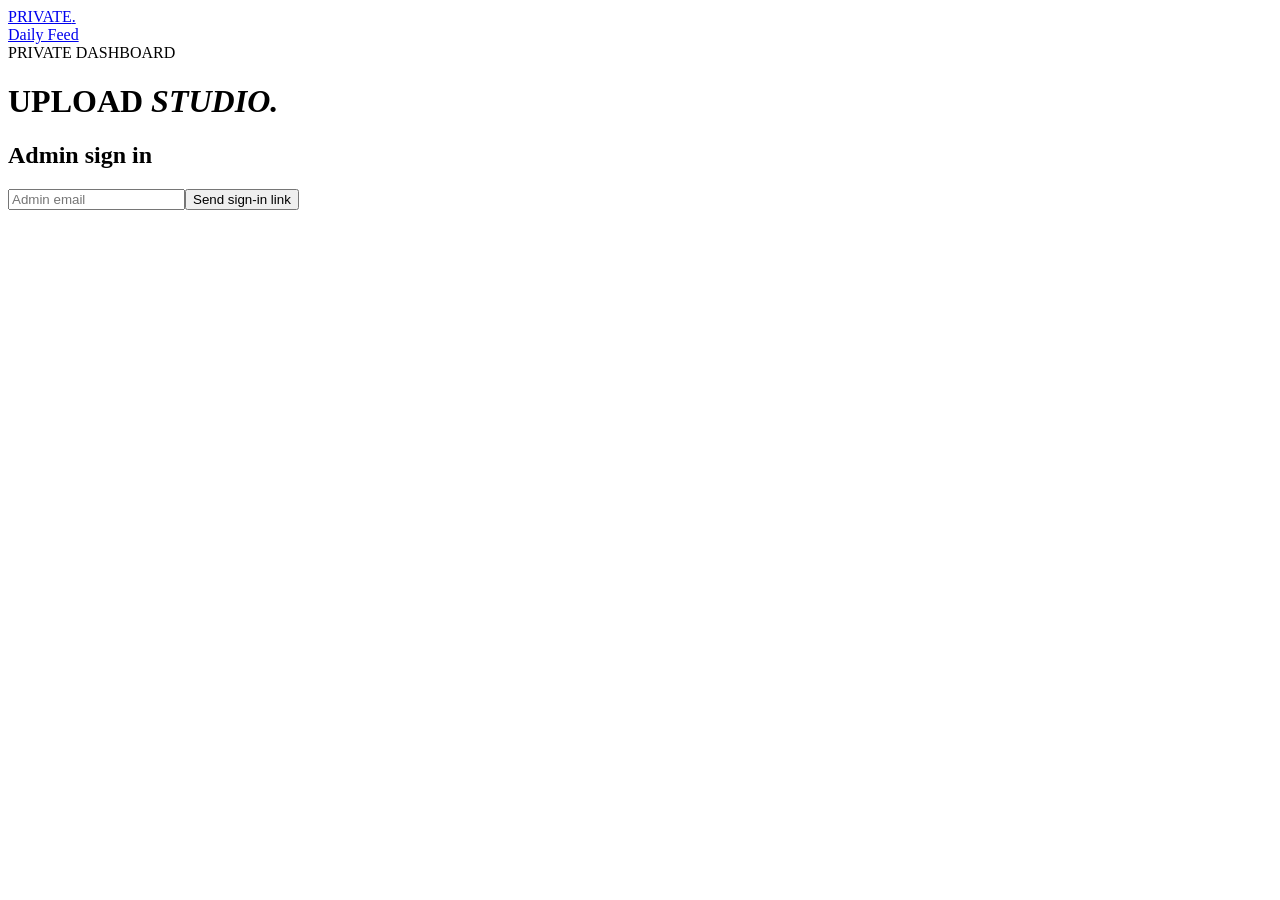
==== admin.html @ 8a78fc58 "Scaffold members-only Gallery Feed: admin.html" ====
<!doctype html><html lang="en"><head><meta charset="utf-8"><meta name="viewport" content="width=device-width,initial-scale=1"><title>Gallery Feed | Admin</title><link href="https://fonts.googleapis.com/css2?family=Bebas+Neue&family=Inter:wght@400;600;700&display=swap" rel="stylesheet"><link rel="stylesheet" href="./feed.css"></head><body><header><a class="logo" href="./index.html">PRIVATE<span>.</span></a><nav><a href="./daily.html">Daily Feed</a></nav></header><main><div class="eyebrow">PRIVATE DASHBOARD</div><h1>UPLOAD <em>STUDIO.</em></h1><section id="login"><h2>Admin sign in</h2><form id="signIn"><input type="email" id="email" placeholder="Admin email" required><button>Send sign-in link</button></form><p id="loginMessage" role="status"></p></section><section id="members" hidden><div class="actions"><span id="account"></span><button id="logout" class="secondary">Sign out</button></div><p id="memberStatus" role="status"></p><form id="uploadForm" hidden><label>Video title<input name="title" required maxlength="120"></label><label>Description<textarea name="description" maxlength="1000"></textarea></label><label>Category<select name="category"><option>Daily Updates</option><option>Behind the Scenes</option><option>Recently Added</option></select></label><label>Video file<input name="video" type="file" accept="video/mp4,video/webm,video/quicktime" required></label><button id="publish">Upload and publish</button></form><p id="uploadStatus" role="status"></p></section></main><script type="module" src="./feed.js"></script></body></html>
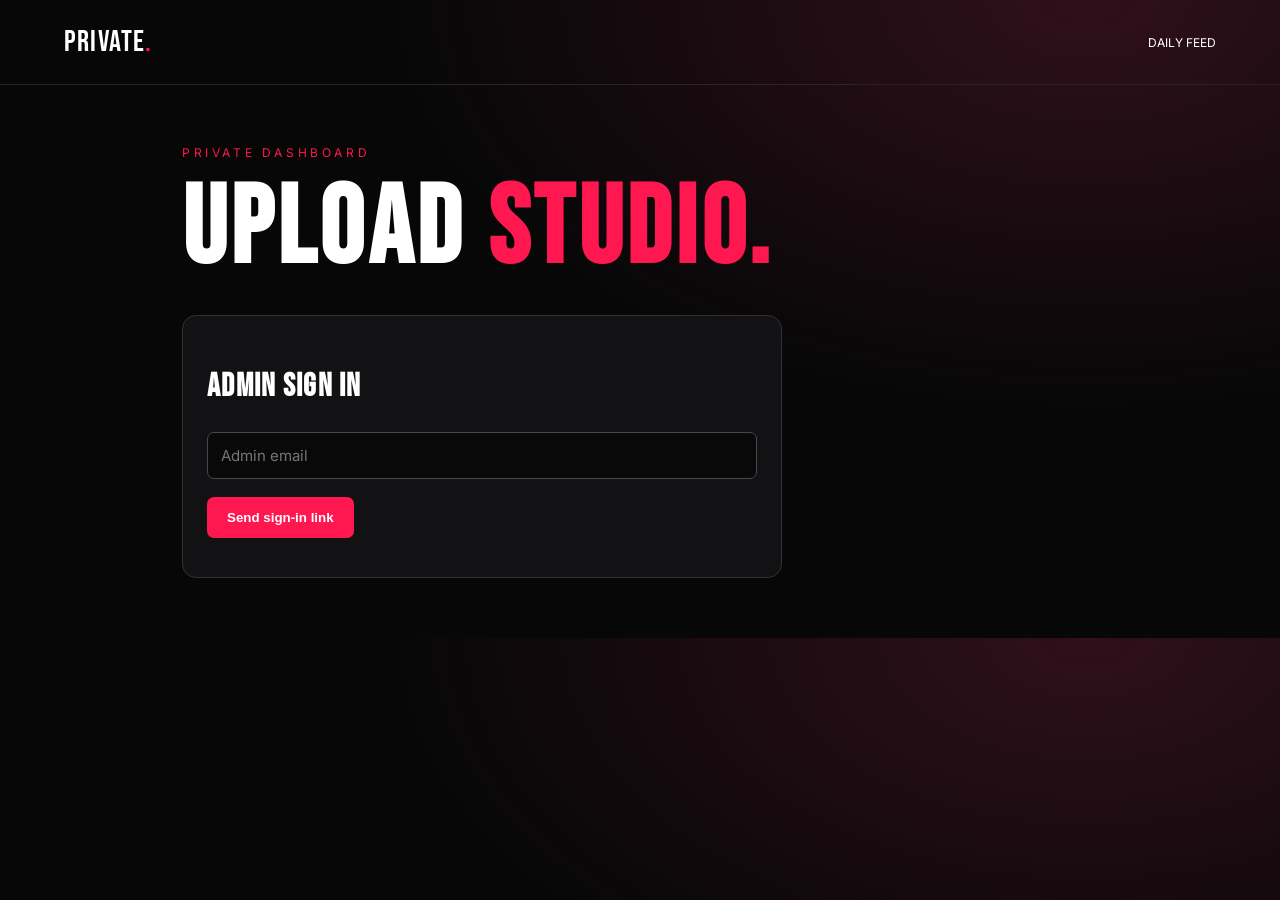
==== commit 8c7868ef: "Allow photos and videos in Gallery Feed: admin.html" ====
--- a/admin.html
+++ b/admin.html
@@ -1 +1 @@
-<!doctype html><html lang="en"><head><meta charset="utf-8"><meta name="viewport" content="width=device-width,initial-scale=1"><title>Gallery Feed | Admin</title><link href="https://fonts.googleapis.com/css2?family=Bebas+Neue&family=Inter:wght@400;600;700&display=swap" rel="stylesheet"><link rel="stylesheet" href="./feed.css"></head><body><header><a class="logo" href="./index.html">PRIVATE<span>.</span></a><nav><a href="./daily.html">Daily Feed</a></nav></header><main><div class="eyebrow">PRIVATE DASHBOARD</div><h1>UPLOAD <em>STUDIO.</em></h1><section id="login"><h2>Admin sign in</h2><form id="signIn"><input type="email" id="email" placeholder="Admin email" required><button>Send sign-in link</button></form><p id="loginMessage" role="status"></p></section><section id="members" hidden><div class="actions"><span id="account"></span><button id="logout" class="secondary">Sign out</button></div><p id="memberStatus" role="status"></p><form id="uploadForm" hidden><label>Video title<input name="title" required maxlength="120"></label><label>Description<textarea name="description" maxlength="1000"></textarea></label><label>Category<select name="category"><option>Daily Updates</option><option>Behind the Scenes</option><option>Recently Added</option></select></label><label>Video file<input name="video" type="file" accept="video/mp4,video/webm,video/quicktime" required></label><button id="publish">Upload and publish</button></form><p id="uploadStatus" role="status"></p></section></main><script type="module" src="./feed.js"></script></body></html>+<!doctype html><html lang="en"><head><meta charset="utf-8"><meta name="viewport" content="width=device-width,initial-scale=1"><title>Gallery Feed | Admin</title><link href="https://fonts.googleapis.com/css2?family=Bebas+Neue&family=Inter:wght@400;600;700&display=swap" rel="stylesheet"><link rel="stylesheet" href="./feed.css"></head><body><header><a class="logo" href="./index.html">PRIVATE<span>.</span></a><nav><a href="./daily.html">Daily Feed</a></nav></header><main><div class="eyebrow">PRIVATE DASHBOARD</div><h1>UPLOAD <em>STUDIO.</em></h1><section id="login"><h2>Admin sign in</h2><form id="signIn"><input type="email" id="email" placeholder="Admin email" required><button>Send sign-in link</button></form><p id="loginMessage" role="status"></p></section><section id="members" hidden><div class="actions"><span id="account"></span><button id="logout" class="secondary">Sign out</button></div><p id="memberStatus" role="status"></p><form id="uploadForm" hidden><label>Post title<input name="title" required maxlength="120"></label><label>Description<textarea name="description" maxlength="1000"></textarea></label><label>Category<select name="category"><option>Daily Updates</option><option>Behind the Scenes</option><option>Recently Added</option></select></label><label>Photo or video<input name="media" type="file" accept="image/jpeg,image/png,image/webp,image/gif,video/mp4,video/webm,video/quicktime" required></label><button id="publish">Upload and publish</button></form><p id="uploadStatus" role="status"></p></section></main><script type="module" src="./feed.js"></script></body></html>
--- a/feed.css
+++ b/feed.css
@@ -0,0 +1 @@
+:root{color-scheme:dark;--red:#ff174f}*{box-sizing:border-box}body{margin:0;background:radial-gradient(ellipse at 85% 0%,#30101a,transparent 45%),#070708;color:#fff;font:15px Inter,Arial,sans-serif}header{padding:24px 5%;display:flex;justify-content:space-between;align-items:center;border-bottom:1px solid #282428}a{color:inherit;text-decoration:none}nav{display:flex;gap:20px;font-size:12px;text-transform:uppercase}.logo,h1,h2{font-family:'Bebas Neue',Impact,sans-serif;letter-spacing:.04em}.logo{font-size:30px}.logo span,em{color:var(--red);font-style:normal}main{max-width:960px;margin:60px auto;padding:0 22px}.eyebrow{color:var(--red);letter-spacing:.3em;font-size:12px}h1{font-size:clamp(55px,10vw,110px);line-height:1;margin:15px 0}h2{font-size:32px}.muted{color:#aaa}section{margin-top:30px}#login,form#uploadForm{background:#121214;border:1px solid #343034;border-radius:14px;padding:24px;max-width:600px}input,textarea,select{display:block;width:100%;padding:13px;background:#09090a;color:#fff;border:1px solid #50434a;border-radius:7px;margin:9px 0 18px;font:inherit}label{display:block;margin:15px 0}button,.cta{display:inline-block;background:var(--red);color:#fff;border:0;border-radius:7px;padding:13px 20px;font-weight:700;cursor:pointer}.cta{margin-top:16px}.secondary{background:#29272a}.actions{display:flex;justify-content:space-between;align-items:center;gap:15px}.feed{display:grid;grid-template-columns:repeat(auto-fill,minmax(270px,1fr));gap:20px;margin:24px 0}.post{background:#141416;border:1px solid #30272c;border-radius:12px;overflow:hidden}.post video{width:100%;aspect-ratio:9/12;background:#000}.post .details{padding:16px}.post h2{margin:5px 0}.post time{color:#bbb;font-size:12px}.post p{overflow-wrap:anywhere}#memberStatus,#uploadStatus,#loginMessage{line-height:1.6}@media(max-width:550px){header{padding:15px}nav{gap:10px}main{margin:35px auto}.feed{grid-template-columns:1fr}}
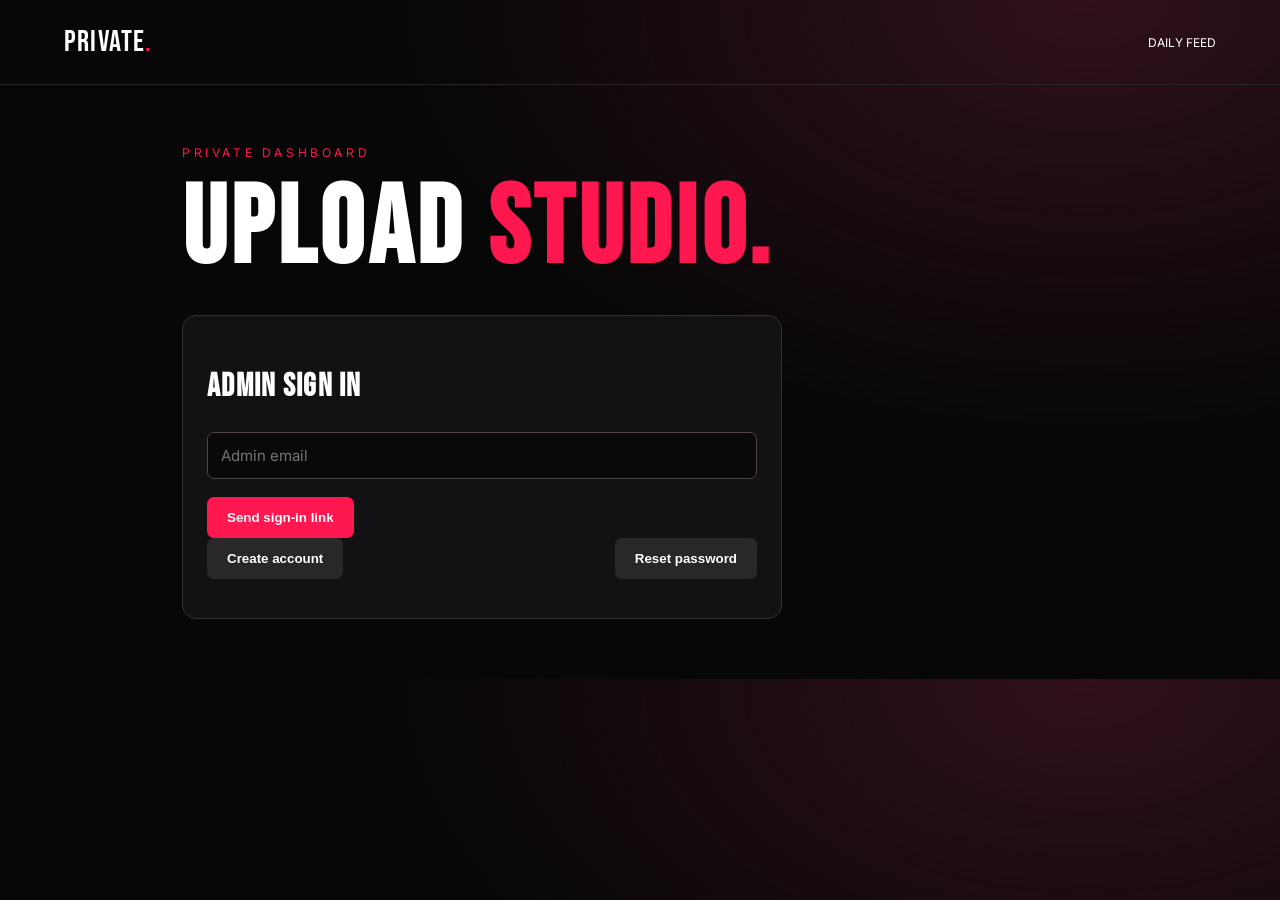
==== commit 04ac50f3: "Show password sign-in and account setup on admin.html" ====
--- a/admin.html
+++ b/admin.html
@@ -1 +1 @@
-<!doctype html><html lang="en"><head><meta charset="utf-8"><meta name="viewport" content="width=device-width,initial-scale=1"><title>Gallery Feed | Admin</title><link href="https://fonts.googleapis.com/css2?family=Bebas+Neue&family=Inter:wght@400;600;700&display=swap" rel="stylesheet"><link rel="stylesheet" href="./feed.css"></head><body><header><a class="logo" href="./index.html">PRIVATE<span>.</span></a><nav><a href="./daily.html">Daily Feed</a></nav></header><main><div class="eyebrow">PRIVATE DASHBOARD</div><h1>UPLOAD <em>STUDIO.</em></h1><section id="login"><h2>Admin sign in</h2><form id="signIn"><input type="email" id="email" placeholder="Admin email" required><button>Send sign-in link</button></form><p id="loginMessage" role="status"></p></section><section id="members" hidden><div class="actions"><span id="account"></span><button id="logout" class="secondary">Sign out</button></div><p id="memberStatus" role="status"></p><form id="uploadForm" hidden><label>Post title<input name="title" required maxlength="120"></label><label>Description<textarea name="description" maxlength="1000"></textarea></label><label>Category<select name="category"><option>Daily Updates</option><option>Behind the Scenes</option><option>Recently Added</option></select></label><label>Photo or video<input name="media" type="file" accept="image/jpeg,image/png,image/webp,image/gif,video/mp4,video/webm,video/quicktime" required></label><button id="publish">Upload and publish</button></form><p id="uploadStatus" role="status"></p></section></main><script type="module" src="./feed.js"></script></body></html>+<!doctype html><html lang="en"><head><meta charset="utf-8"><meta name="viewport" content="width=device-width,initial-scale=1"><title>Gallery Feed | Admin</title><link href="https://fonts.googleapis.com/css2?family=Bebas+Neue&family=Inter:wght@400;600;700&display=swap" rel="stylesheet"><link rel="stylesheet" href="./feed.css"></head><body><header><a class="logo" href="./index.html">PRIVATE<span>.</span></a><nav><a href="./daily.html">Daily Feed</a></nav></header><main><div class="eyebrow">PRIVATE DASHBOARD</div><h1>UPLOAD <em>STUDIO.</em></h1><section id="login"><h2>Admin sign in</h2><form id="signIn"><input type="email" id="email" placeholder="Admin email" required><button>Send sign-in link</button></form><div class="actions"><button type="button" id="signUp" class="secondary">Create account</button><button type="button" id="resetPassword" class="secondary">Reset password</button></div><p id="loginMessage" role="status"></p></section><section id="members" hidden><div class="actions"><span id="account"></span><button id="logout" class="secondary">Sign out</button></div><p id="memberStatus" role="status"></p><div id="adminFeedNav" hidden><a class="cta" href="./daily.html">View Daily Feed →</a></div><form id="uploadForm" hidden><label>Post title<input name="title" required maxlength="120"></label><label>Description<textarea name="description" maxlength="1000"></textarea></label><label>Category<select name="category"><option>Daily Updates</option><option>Behind the Scenes</option><option>Recently Added</option></select></label><label>Photo or video<input name="media" type="file" accept="image/jpeg,image/png,image/webp,image/gif,video/mp4,video/webm,video/quicktime" required></label><button id="publish">Upload and publish</button></form><p id="uploadStatus" role="status"></p></section></main><script type="module" src="./feed.js?v=20261015-5"></script></body></html>
--- a/feed.css
+++ b/feed.css
@@ -1 +1,3 @@
-:root{color-scheme:dark;--red:#ff174f}*{box-sizing:border-box}body{margin:0;background:radial-gradient(ellipse at 85% 0%,#30101a,transparent 45%),#070708;color:#fff;font:15px Inter,Arial,sans-serif}header{padding:24px 5%;display:flex;justify-content:space-between;align-items:center;border-bottom:1px solid #282428}a{color:inherit;text-decoration:none}nav{display:flex;gap:20px;font-size:12px;text-transform:uppercase}.logo,h1,h2{font-family:'Bebas Neue',Impact,sans-serif;letter-spacing:.04em}.logo{font-size:30px}.logo span,em{color:var(--red);font-style:normal}main{max-width:960px;margin:60px auto;padding:0 22px}.eyebrow{color:var(--red);letter-spacing:.3em;font-size:12px}h1{font-size:clamp(55px,10vw,110px);line-height:1;margin:15px 0}h2{font-size:32px}.muted{color:#aaa}section{margin-top:30px}#login,form#uploadForm{background:#121214;border:1px solid #343034;border-radius:14px;padding:24px;max-width:600px}input,textarea,select{display:block;width:100%;padding:13px;background:#09090a;color:#fff;border:1px solid #50434a;border-radius:7px;margin:9px 0 18px;font:inherit}label{display:block;margin:15px 0}button,.cta{display:inline-block;background:var(--red);color:#fff;border:0;border-radius:7px;padding:13px 20px;font-weight:700;cursor:pointer}.cta{margin-top:16px}.secondary{background:#29272a}.actions{display:flex;justify-content:space-between;align-items:center;gap:15px}.feed{display:grid;grid-template-columns:repeat(auto-fill,minmax(270px,1fr));gap:20px;margin:24px 0}.post{background:#141416;border:1px solid #30272c;border-radius:12px;overflow:hidden}.post video{width:100%;aspect-ratio:9/12;background:#000}.post .details{padding:16px}.post h2{margin:5px 0}.post time{color:#bbb;font-size:12px}.post p{overflow-wrap:anywhere}#memberStatus,#uploadStatus,#loginMessage{line-height:1.6}@media(max-width:550px){header{padding:15px}nav{gap:10px}main{margin:35px auto}.feed{grid-template-columns:1fr}}+:root{color-scheme:dark;--red:#ff174f}*{box-sizing:border-box}body{margin:0;background:radial-gradient(ellipse at 85% 0%,#30101a,transparent 45%),#070708;color:#fff;font:15px Inter,Arial,sans-serif}header{padding:24px 5%;display:flex;justify-content:space-between;align-items:center;border-bottom:1px solid #282428}a{color:inherit;text-decoration:none}nav{display:flex;gap:20px;font-size:12px;text-transform:uppercase}.logo,h1,h2{font-family:'Bebas Neue',Impact,sans-serif;letter-spacing:.04em}.logo{font-size:30px}.logo span,em{color:var(--red);font-style:normal}main{max-width:960px;margin:60px auto;padding:0 22px}.eyebrow{color:var(--red);letter-spacing:.3em;font-size:12px}h1{font-size:clamp(55px,10vw,110px);line-height:1;margin:15px 0}h2{font-size:32px}.muted{color:#aaa}section{margin-top:30px}#login,form#uploadForm{background:#121214;border:1px solid #343034;border-radius:14px;padding:24px;max-width:600px}input,textarea,select{display:block;width:100%;padding:13px;background:#09090a;color:#fff;border:1px solid #50434a;border-radius:7px;margin:9px 0 18px;font:inherit}label{display:block;margin:15px 0}button,.cta{display:inline-block;background:var(--red);color:#fff;border:0;border-radius:7px;padding:13px 20px;font-weight:700;cursor:pointer}.cta{margin-top:16px}.secondary{background:#29272a}.actions{display:flex;justify-content:space-between;align-items:center;gap:15px}.feed{display:grid;grid-template-columns:repeat(auto-fill,minmax(270px,1fr));gap:20px;margin:24px 0}.post{background:#141416;border:1px solid #30272c;border-radius:12px;overflow:hidden}.post video{width:100%;aspect-ratio:9/12;background:#000}.post .details{padding:16px}.post h2{margin:5px 0}.post time{color:#bbb;font-size:12px}.post p{overflow-wrap:anywhere}#memberStatus,#uploadStatus,#loginMessage{line-height:1.6}@media(max-width:550px){header{padding:15px}nav{gap:10px}main{margin:35px auto}.feed{grid-template-columns:1fr}}
+.feed{display:flex;flex-direction:column;align-items:center;gap:26px;max-width:680px;margin:28px auto}.post{width:100%}.post img,.post video{display:block;width:100%;height:auto;max-height:none;aspect-ratio:auto;object-fit:contain;background:#080808}.delete-post{margin-top:14px;background:#43252f;color:white}.delete-post:disabled{opacity:.6}
+@media(max-width:550px){.feed{display:flex;flex-direction:column;gap:16px}}
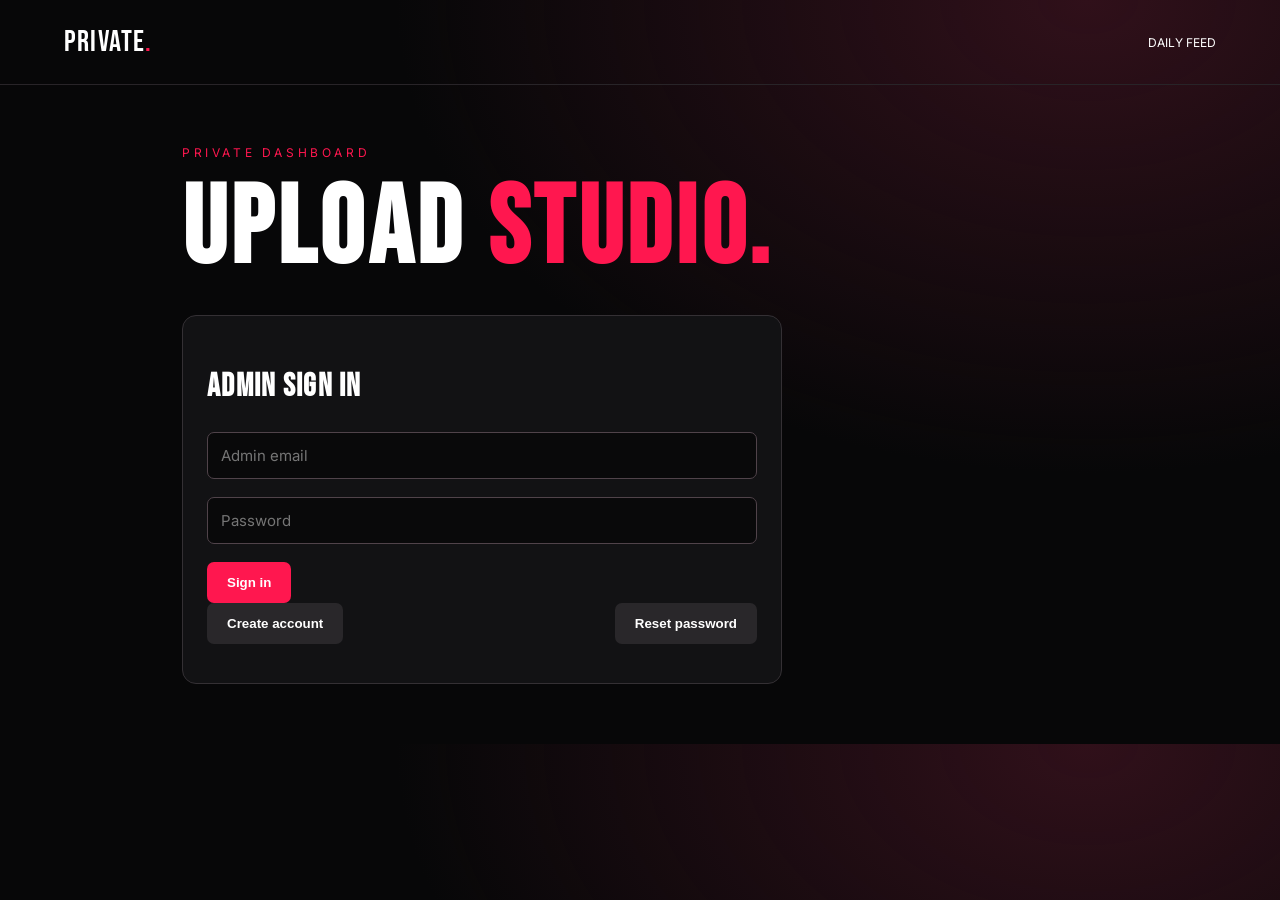
==== commit c0b99fa3: "Correct admin sign in form" ====
--- a/admin.html
+++ b/admin.html
@@ -1 +1 @@
-<!doctype html><html lang="en"><head><meta charset="utf-8"><meta name="viewport" content="width=device-width,initial-scale=1"><title>Gallery Feed | Admin</title><link href="https://fonts.googleapis.com/css2?family=Bebas+Neue&family=Inter:wght@400;600;700&display=swap" rel="stylesheet"><link rel="stylesheet" href="./feed.css"></head><body><header><a class="logo" href="./index.html">PRIVATE<span>.</span></a><nav><a href="./daily.html">Daily Feed</a></nav></header><main><div class="eyebrow">PRIVATE DASHBOARD</div><h1>UPLOAD <em>STUDIO.</em></h1><section id="login"><h2>Admin sign in</h2><form id="signIn"><input type="email" id="email" placeholder="Admin email" required><button>Send sign-in link</button></form><div class="actions"><button type="button" id="signUp" class="secondary">Create account</button><button type="button" id="resetPassword" class="secondary">Reset password</button></div><p id="loginMessage" role="status"></p></section><section id="members" hidden><div class="actions"><span id="account"></span><button id="logout" class="secondary">Sign out</button></div><p id="memberStatus" role="status"></p><div id="adminFeedNav" hidden><a class="cta" href="./daily.html">View Daily Feed →</a></div><form id="uploadForm" hidden><label>Post title<input name="title" required maxlength="120"></label><label>Description<textarea name="description" maxlength="1000"></textarea></label><label>Category<select name="category"><option>Daily Updates</option><option>Behind the Scenes</option><option>Recently Added</option></select></label><label>Photo or video<input name="media" type="file" accept="image/jpeg,image/png,image/webp,image/gif,video/mp4,video/webm,video/quicktime" required></label><button id="publish">Upload and publish</button></form><p id="uploadStatus" role="status"></p></section></main><script type="module" src="./feed.js?v=20261015-5"></script></body></html>
+<!doctype html><html lang="en"><head><meta charset="utf-8"><meta name="viewport" content="width=device-width,initial-scale=1"><title>Gallery Feed | Admin</title><link href="https://fonts.googleapis.com/css2?family=Bebas+Neue&family=Inter:wght@400;600;700&display=swap" rel="stylesheet"><link rel="stylesheet" href="./feed.css"></head><body><header><a class="logo" href="./index.html">PRIVATE<span>.</span></a><nav><a href="./daily.html">Daily Feed</a></nav></header><main><div class="eyebrow">PRIVATE DASHBOARD</div><h1>UPLOAD <em>STUDIO.</em></h1><section id="login"><h2>Admin sign in</h2><form id="signIn"><input type="email" id="email" placeholder="Admin email" required><input type="password" id="password" placeholder="Password" minlength="8" required><button>Sign in</button></form><div class="actions"><button type="button" id="signUp" class="secondary">Create account</button><button type="button" id="resetPassword" class="secondary">Reset password</button></div><p id="loginMessage" role="status"></p></section><section id="members" hidden><div class="actions"><span id="account"></span><button id="logout" class="secondary">Sign out</button></div><p id="memberStatus" role="status"></p><div id="adminFeedNav" hidden><a class="cta" href="./daily.html">View Daily Feed →</a></div><form id="uploadForm" hidden><label>Post title<input name="title" required maxlength="120"></label><label>Description<textarea name="description" maxlength="1000"></textarea></label><label>Category<select name="category"><option>Daily Updates</option><option>Behind the Scenes</option><option>Recently Added</option></select></label><label>Photo or video<input name="media" type="file" accept="image/jpeg,image/png,image/webp,image/gif,video/mp4,video/webm,video/quicktime" required></label><button id="publish">Upload and publish</button></form><p id="uploadStatus" role="status"></p></section></main><script type="module" src="./feed.js?v=20261015-5"></script></body></html>
